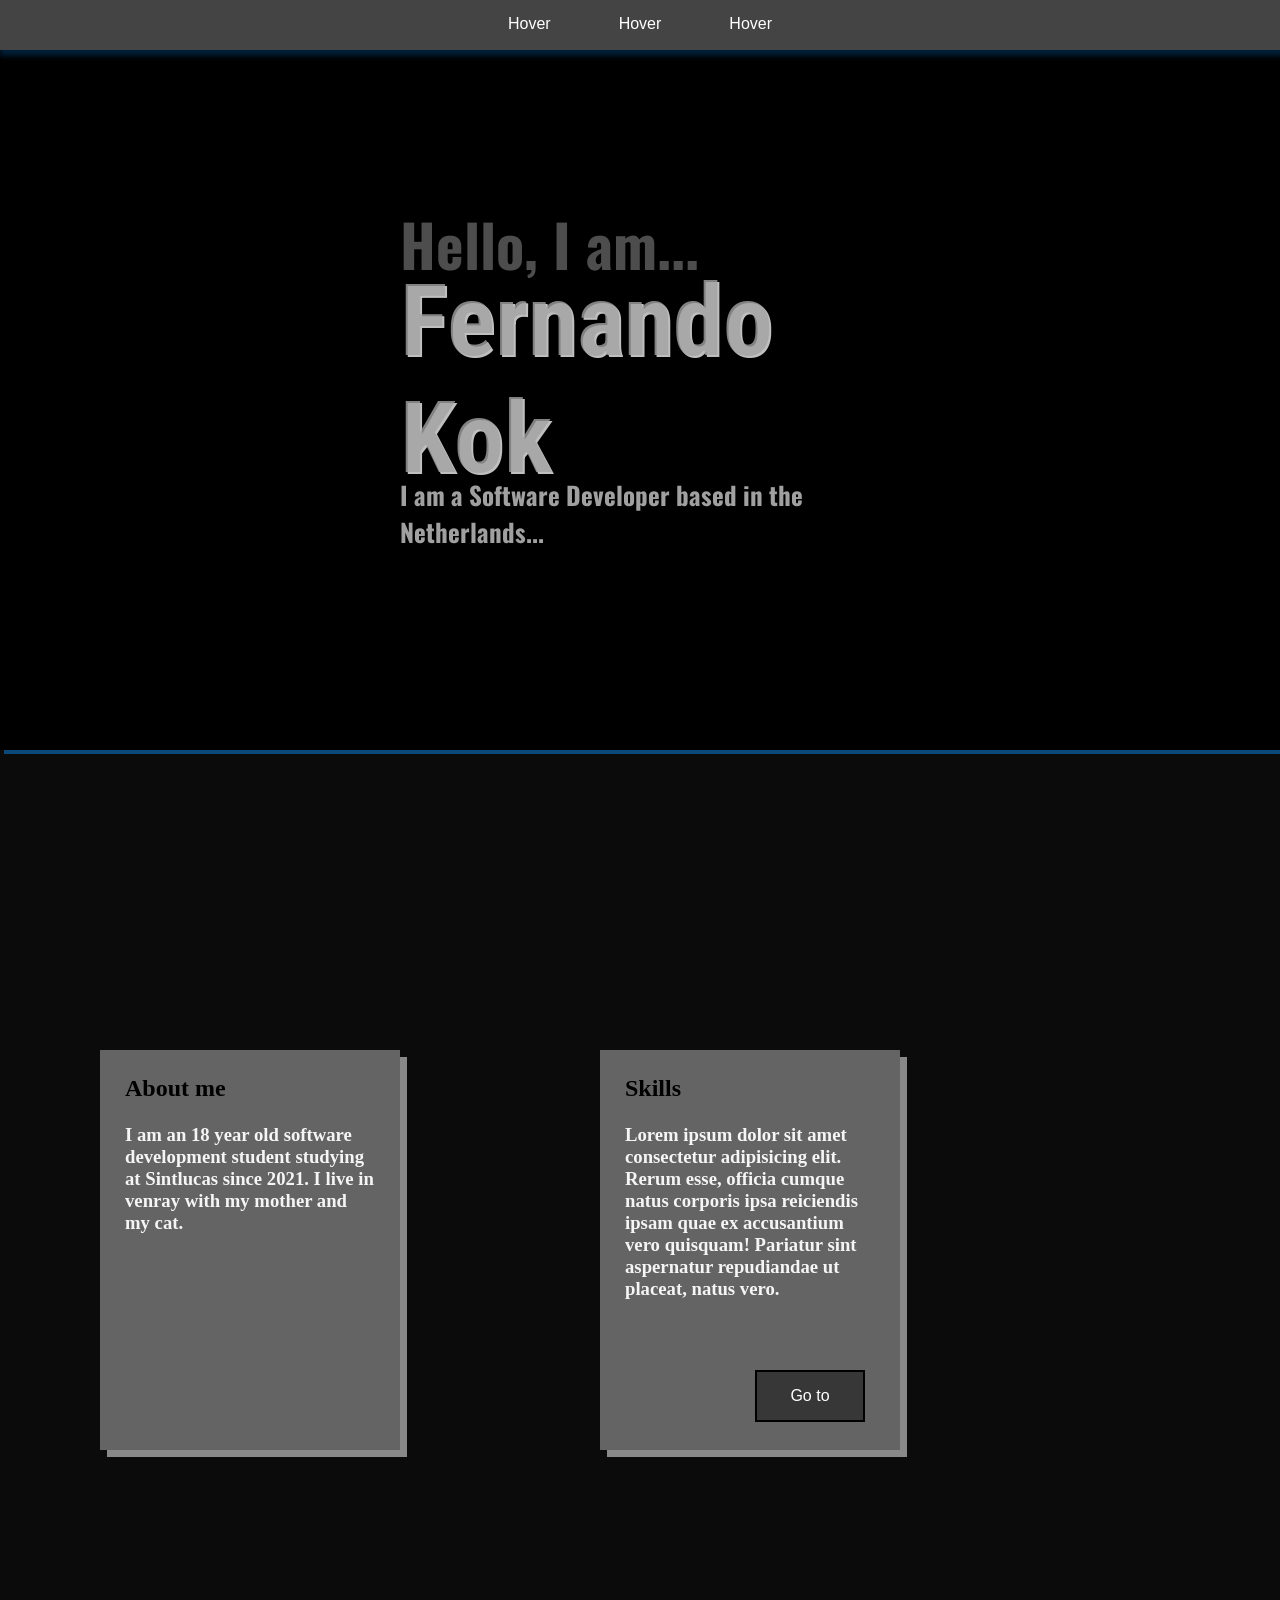
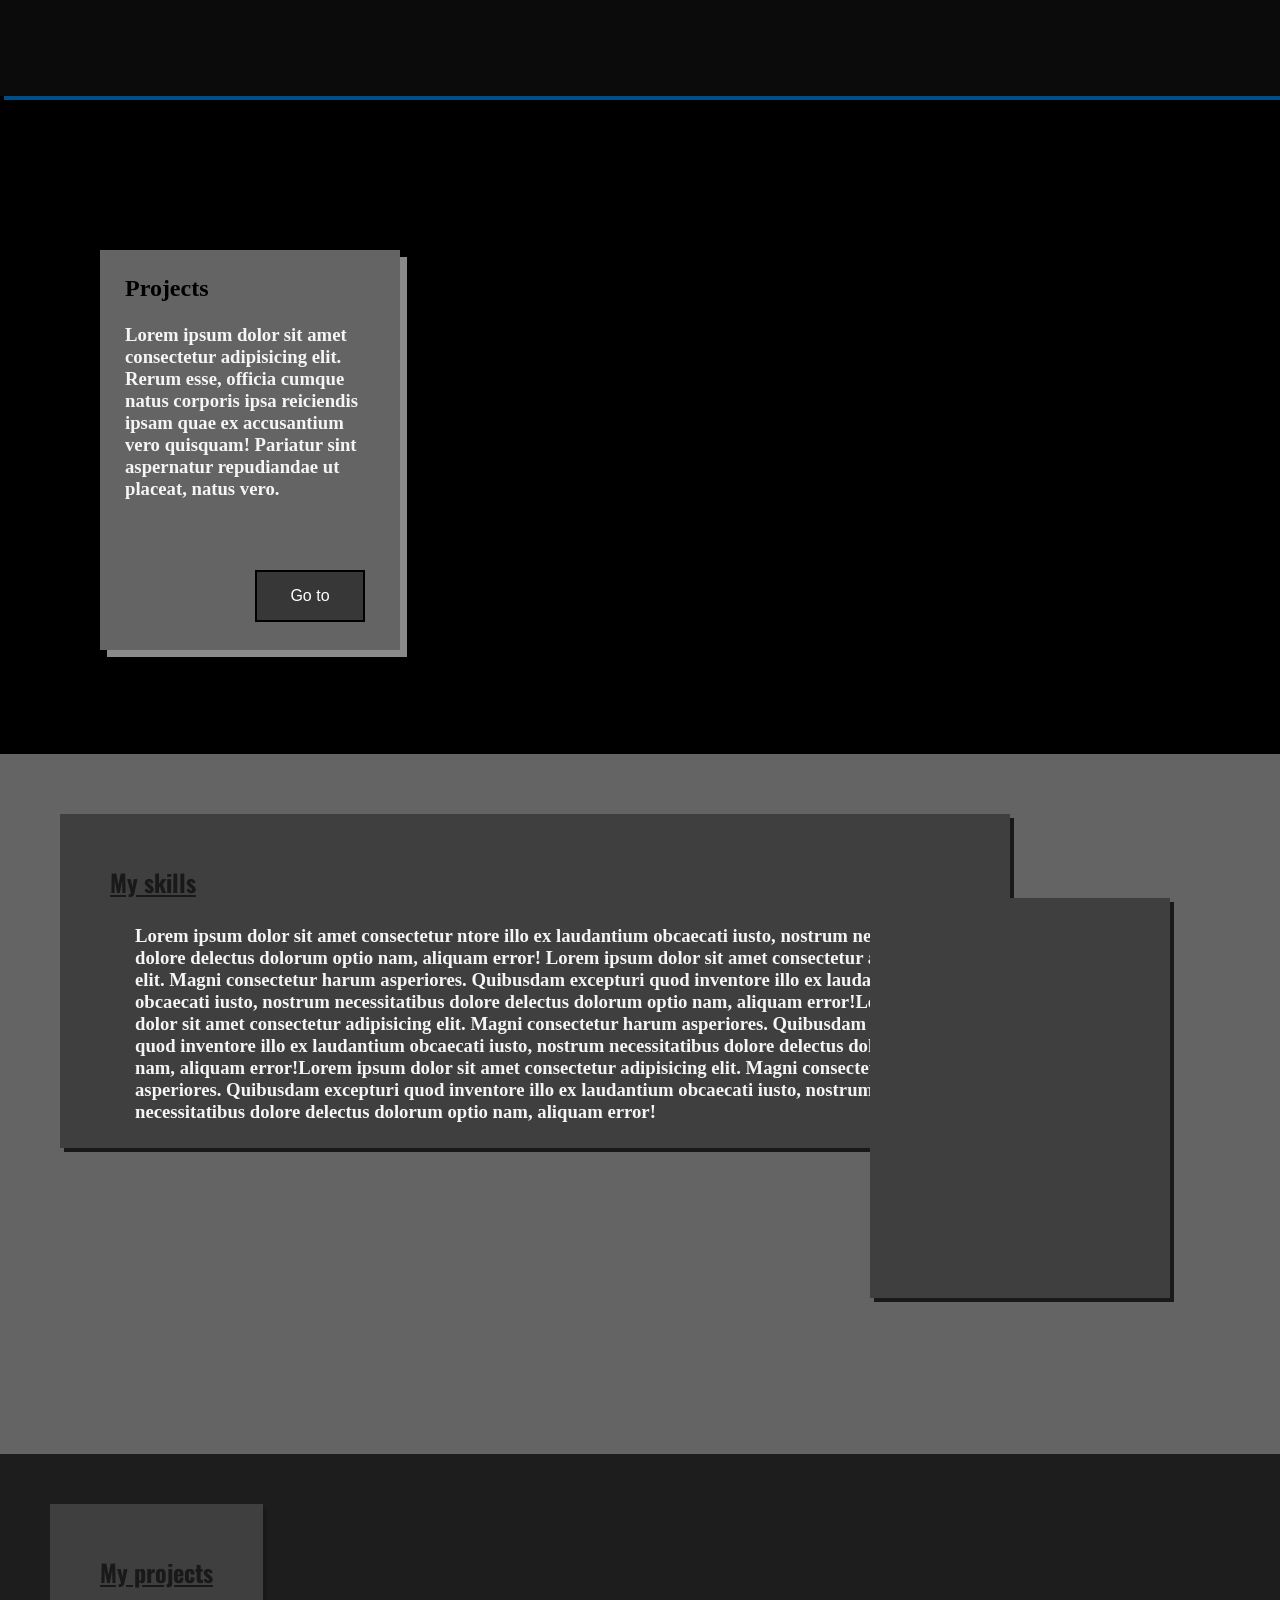
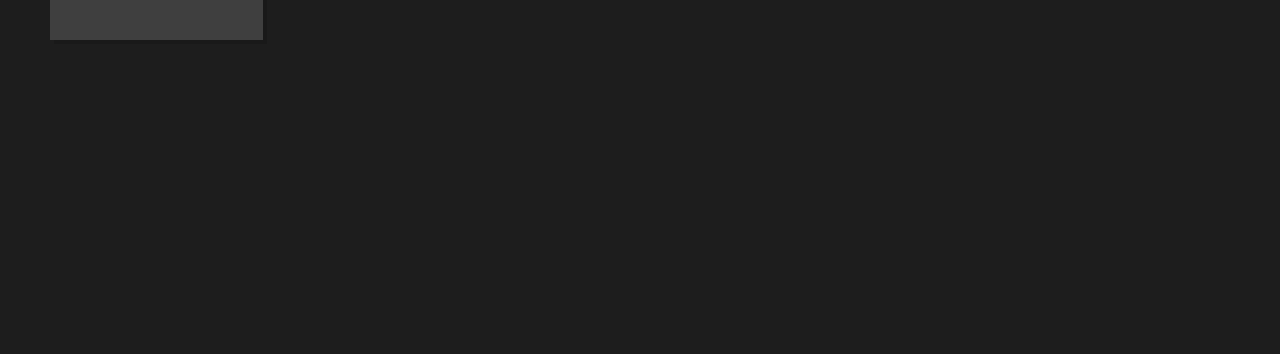
==== index.HTML @ 7f330a9b "." ====
<!DOCTYPE html>
<html lang="en">
<head>
    <meta charset="UTF-8">
    <meta http-equiv="X-UA-Compatible" content="IE=edge">
    <meta name="viewport" content="width=device-width, initial-scale=1.0">
    <link href="./Style/theme.css" rel="stylesheet"/>
    <link rel="preconnect" href="https://fonts.googleapis.com">
    <link rel="preconnect" href="https://fonts.googleapis.com">
    <link rel="preconnect" href="https://fonts.gstatic.com" crossorigin>
    <link href="https://fonts.googleapis.com/css2?family=Alegreya&family=Roboto+Condensed:wght@700&display=swap" rel="stylesheet">
    <link rel="preconnect" href="https://fonts.googleapis.com">
    <link rel="preconnect" href="https://fonts.gstatic.com" crossorigin>
    <link href="https://fonts.googleapis.com/css2?family=Oswald:wght@700&display=swap" rel="stylesheet">
    <title>Document</title>
</head>
<body>
    <section class="navbar">
        <div class="navButtonGRP">
            <div class="navtext">
                <button class="NavButton" style="vertical-align:middle"><span>Hover </span></button>
                <button class="NavButton" style="vertical-align:middle"><span>Hover </span></button>
                <button class="NavButton" style="vertical-align:middle"><span>Hover </span></button>
            </div>
        </div>
    </section>
    
    <section class="first">
        <div class="TitleBox">
            <h3 class="title1">Hello, I am...<br></h3>
            <h1 class="title2">Fernando Kok</h1>
            <h5 class="title3">I am a Software Developer based in the Netherlands...</h5>
        </div>
    </section>

    <section class="second">
        <div class="Box">
            <h1 class="BoxTitle">About me</h1>
            <h3 class="BoxText"><br>I am an 18 year old software development student studying at Sintlucas since 2021. I live in venray with my mother and my cat.</h3>
        </div>
        <div class="Box">
            <h1 class="BoxTitle">Skills</h1>
            <h3 class="BoxText"><br>Lorem ipsum dolor sit amet consectetur adipisicing elit. Rerum esse, officia cumque natus corporis ipsa reiciendis ipsam quae ex accusantium vero quisquam! Pariatur sint aspernatur repudiandae ut placeat, natus vero.</h3>
            <button class="BoxButton" style="vertical-align:middle"><span>Go to</span></button>
        </div>
        <div class="Box">
            <h1 class="BoxTitle">Projects</h1>
            <h3 class="BoxText"><br>Lorem ipsum dolor sit amet consectetur adipisicing elit. Rerum esse, officia cumque natus corporis ipsa reiciendis ipsam quae ex accusantium vero quisquam! Pariatur sint aspernatur repudiandae ut placeat, natus vero.</h3>
            <button class="BoxButton" style="vertical-align:middle"><span>Go to</span></button>
        </div>
    </section>
    <section class="third">
        <div class="SkillsBox">
            <h1 class="Aboutme">My skills</h1>
            <h3 class="AboutTxt">Lorem ipsum dolor sit amet consectetur ntore illo ex laudantium obcaecati iusto, nostrum necessitatibus dolore delectus dolorum optio nam, aliquam error! Lorem ipsum dolor sit amet consectetur adipisicing elit. Magni consectetur harum asperiores. Quibusdam excepturi quod inventore illo ex laudantium obcaecati iusto, nostrum necessitatibus dolore delectus dolorum optio nam, aliquam error!Lorem ipsum dolor sit amet consectetur adipisicing elit. Magni consectetur harum asperiores. Quibusdam excepturi quod inventore illo ex laudantium obcaecati iusto, nostrum necessitatibus dolore delectus dolorum optio nam, aliquam error!Lorem ipsum dolor sit amet consectetur adipisicing elit. Magni consectetur harum asperiores. Quibusdam excepturi quod inventore illo ex laudantium obcaecati iusto, nostrum necessitatibus dolore delectus dolorum optio nam, aliquam error!</h3>
        </div>
        <div class="Box2">

        </div>
    </section>
    <section class="fourth">
        <div class="SkillsBox">
            <h1 class="Aboutme">My projects</h1>
        </div>
    </section>
</body>
</html>
---- Style/theme.css ----
* {
    padding: 0;
    margin: 0;
    box-sizing: border-box;
}
body {
    background-color: rgb(0, 0, 0);
}
.Logo{
    position: sticky;
    width: 150px;
    height: 50px;
}
.navbar{
    position: fixed;
    background-color: rgb(68, 68, 68);
    height: 50px;
    width: 100%;
    z-index: 500 !important;
    box-shadow: 5px 1px 5px 5px rgb(0, 78, 137, 0.4);
}
.navtext{
    text-decoration: none;
    color: inherit;
    color: white;
    text-align: center;
    margin-top: 15px;
}
.navButtonGRP .NavButton{
    background-color: rgb(68, 68, 68);
    border: none;
    margin-top: -15px;
    color: white;
    padding: 15px 32px;
    text-align: center;
    text-decoration: none;
    display: inline-block;
    font-size: 16px;
    cursor: pointer;
}
.NavButton:hover{
    background-color: #4b4b4b;
}
.first{
    display: block;
    color: rgba(128, 128, 128, 0.60);
    text-align: left;
    font-size: 50px;
    height: 750px;
    font-family: 'Roboto Condensed', sans-serif;
    padding-left: 400px;
    padding-top: 200px;
    padding-bottom: 300px;
    box-shadow: 4px 4px rgb(0, 78, 137);
}
.second{
    display: block;
    background-color: rgba(57, 57, 57, 0.2);
    height: 946px;
    box-shadow: 4px 4px rgba(112, 112, 112, 0.215);
    box-shadow: 4px 4px rgb(0, 78, 137);
    z-index: 2 !important;
}
.third{
    display: block;
    padding: 10px;
    background-color: rgb(100, 100, 100);
    width: 100%;
    height: 700px;
    box-shadow: 2px 2px rgba(0, 0, 0, 0.7);
    float: left;
    box-shadow: 4px 4px rgb(0, 78, 137);
    z-index: 1 !important;
    margin-top: 4px;
}
.fourth{
    display: block;
    background-color: rgb(29, 29, 29);
    height: 500px;
    width: 100%;
    float: left;
    box-shadow: 4px 4px rgba(112, 112, 112, 0.215);
    box-shadow: 4px 4px rgb(0, 78, 137);
    z-index: 1 !important;
}
.fifth{

}
.TitleBox{ 
    float: left;
    /* background-color: aquamarine; */
    width: 50%;
}
.title1{
    /* float: left; */
    margin-bottom: -25px;
    font-family: 'Oswald', sans-serif;
}
.title2{
    float: left;
    color: rgb(163, 163, 163, 0.80);
    text-shadow: 2px 2px rgb(255, 255, 255, 0.75);
    font-size: 100px;
    word-spacing: 0px;
}
.title3{
    float: left;
    font-size: 25px;
    color: rgba(188, 188, 188, 0.85);
    font-family: 'Oswald', sans-serif;
    margin-top: -20px;
    margin-left: 0px;
}
.Box{
    position: relative;
    padding: 25px;
    background-color: rgb(100, 100, 100);
    width: 300px;
    height: 400px;
    box-shadow: 7px 7px rgb(137, 137, 137);
    float: left;
    margin: 100px;
    margin-top: 300px;
}
.Box2{
    position: relative;
    padding: 25px;
    background-color: rgb(63, 63, 63);
    box-shadow: 4px 4px rgb(25, 25, 25);
    width: 300px;
    height: 400px;
    float: right;
    margin: 100px;
    margin-top: -300px;
}
.BoxButton{
    background-color: rgb(55, 55, 55);
    border-color: black;
    color: white;
    width: 110px;
    padding: 15px;
    margin-left: 130px;
    margin-top: 70px;
    text-align: center;
    text-decoration: none;
    font-size: 16px;
    border: 2px solid black;
    cursor: pointer;
}
.BoxButton span {
    cursor: pointer;
    display: inline-block;
    position: relative;
    transition: 0.5s;
}
  
.BoxButton span:after {
    content: '\2193';
    position: absolute;
    opacity: 0;
    top: 0;
    right: -20px;
    transition: 0.5s;
}
  
.BoxButton:hover span {
    padding-right: 25px;
}
  
.BoxButton:hover span:after {
    opacity: 1;
    right: 0;
}

.SkillsBox{
    width: max-content;
    padding: 25px;
    background-color: rgb(63, 63, 63);
    margin: 50px;
    box-shadow: 4px 4px rgb(25, 25, 25);
}
.Aboutme{
    padding: 25px;
    color: rgb(25, 25, 25);
    font-family: 'Oswald', sans-serif;
    text-decoration: underline;
    text-align: left;
}
.AboutTitle{
    padding: 25px;
    text-decoration: underline;
}
.AboutTxt{
    color: whitesmoke;
    padding-left: 50px;
    max-width: 900px;
}
.BoxText{
    color:whitesmoke;
}
.titleTXT{
    color: rgb(190, 190, 190, 0.80);
    font-family: 'Oswald', sans-serif;
    padding-left: 450px;
}
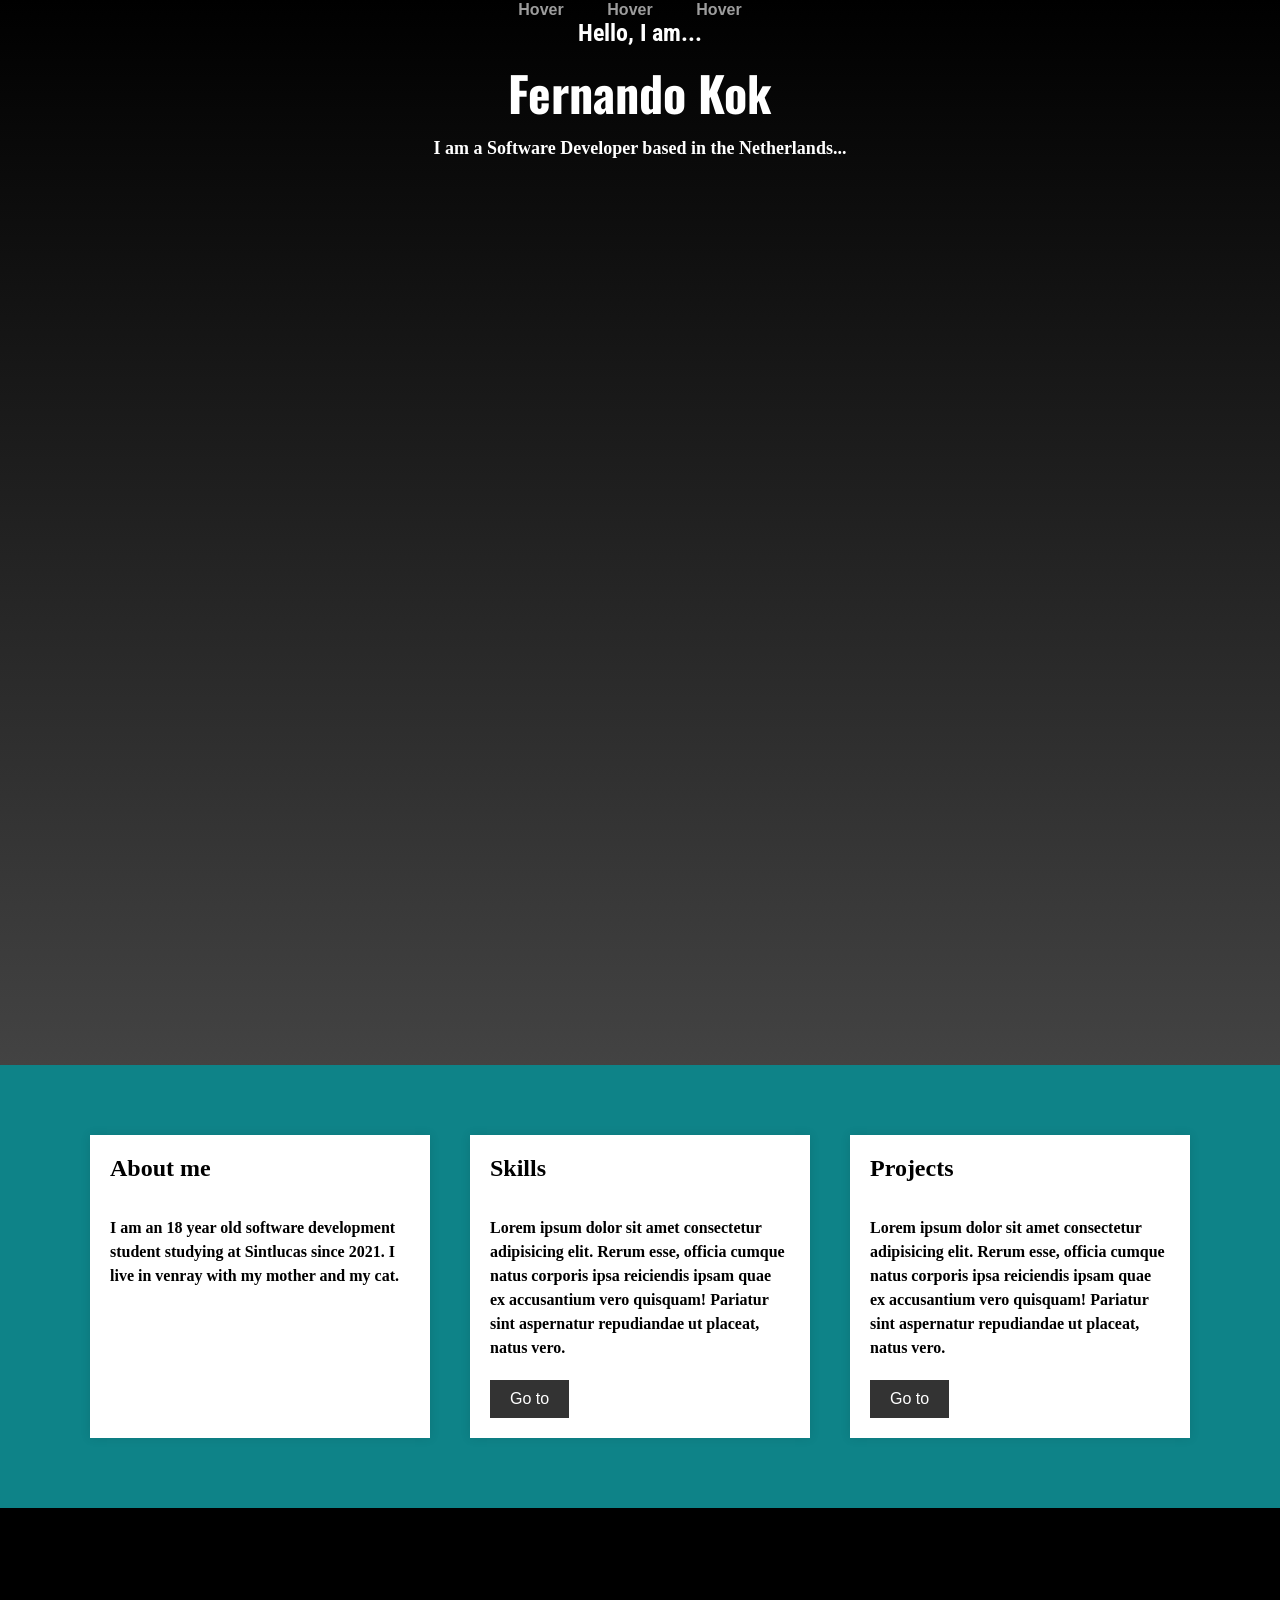
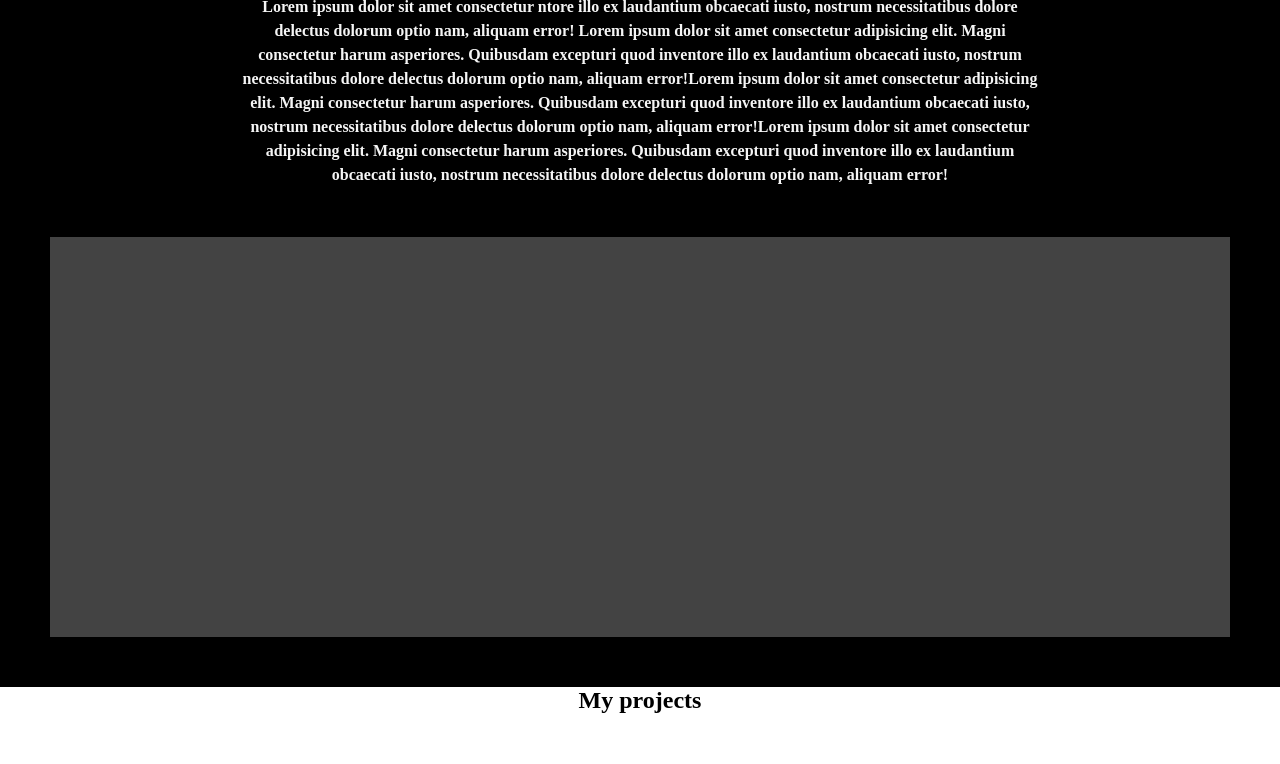
==== commit 46136216: "." ====
--- a/index.HTML
+++ b/index.HTML
@@ -15,22 +15,20 @@
     <title>Document</title>
 </head>
 <body>
-    <section class="navbar">
-        <div class="navButtonGRP">
-            <div class="navtext">
-                <button class="NavButton" style="vertical-align:middle"><span>Hover </span></button>
-                <button class="NavButton" style="vertical-align:middle"><span>Hover </span></button>
-                <button class="NavButton" style="vertical-align:middle"><span>Hover </span></button>
-            </div>
-        </div>
-    </section>
     
     <section class="first">
-        <div class="TitleBox">
-            <h3 class="title1">Hello, I am...<br></h3>
-            <h1 class="title2">Fernando Kok</h1>
-            <h5 class="title3">I am a Software Developer based in the Netherlands...</h5>
-        </div>
+        <section class="NavButtons">
+            <button class="NavButton" style="vertical-align:middle"><span>Hover </span></button>
+            <button class="NavButton" style="vertical-align:middle"><span>Hover </span></button>
+            <button class="NavButton" style="vertical-align:middle"><span>Hover </span></button>
+        </section>
+        <section class="title">
+            <div class="TitleBox">
+                <h3 class="title1">Hello, I am...<br></h3>
+                <h1 class="title2">Fernando Kok</h1>
+                <h5 class="title3">I am a Software Developer based in the Netherlands...</h5>
+            </div>
+        </section>
     </section>
 
     <section class="second">
--- a/Style/theme.css
+++ b/Style/theme.css
@@ -1,206 +1,169 @@
-* {
+*{
+    margin: 0;
     padding: 0;
-    margin: 0;
-    box-sizing: border-box;
+    
 }
 body {
-    background-color: rgb(0, 0, 0);
+    font-size: 16px;
 }
-.Logo{
+
+
+/* .navbar {
+    display: fixed;
+    justify-content: center;
+    align-items: center;
+    height: 60px;
+    background-color: #3d000000;
+}
+
+.navButtonGRP {
+    display: flex;
+    justify-content: space-between;
+    width: 100%;
+    max-width: 1200px;
+    padding: 0 20px;
+}
+.navtext {
+    display: flex;
+    align-items: center;
+} */
+
+.NavButton {
     position: sticky;
-    width: 150px;
-    height: 50px;
+    background-color: transparent;
+    border: none;
+    color: rgb(157, 157, 157);
+    font-size: 16px;
+    margin-right: 20px;
+    cursor: pointer;
+    font-weight: bold;
+    width: 65px;
 }
-.navbar{
-    position: fixed;
-    background-color: rgb(68, 68, 68);
-    height: 50px;
-    width: 100%;
-    z-index: 500 !important;
-    box-shadow: 5px 1px 5px 5px rgb(0, 78, 137, 0.4);
+.NavButtons{
+    flex-wrap: nowrap;
 }
-.navtext{
-    text-decoration: none;
-    color: inherit;
+.NavButton:hover{
+    text-decoration: underline;
+}
+/* First section */
+.first {
+    display: flex;
+    justify-content: top;
+    align-items: center;
+    height: calc(125vh - 60px);
+    background: linear-gradient(to bottom, #000000, #434343);
+    /* background-image: ; */
+    background-size: cover;
+    background-position: top;
+    flex-direction: column;
+    flex-wrap: nowrap;
+}
+/* .first {
+    display: flex;
+    justify-content: space-between;
+    align-items: center;
+    flex-wrap: wrap;
+} */
+.title{
+    display: flex;
+    justify-content: center;
+    align-items: center;
+}
+.TitleBox {
+    text-align: center;
     color: white;
-    text-align: center;
-    margin-top: 15px;
+    max-width: 800px;
+    padding: 0 20px;
 }
-.navButtonGRP .NavButton{
-    background-color: rgb(68, 68, 68);
+
+.title1 {
+    font-size: 24px;
+    font-family: 'Roboto Condensed', sans-serif;
+    margin-bottom: 10px;
+}
+
+.title2 {
+    font-size: 48px;
+    font-family: 'Oswald', sans-serif;
+    margin-bottom: 10px;
+}
+
+.title3 {
+    font-size: 18px;
+    font-family: 'Alegreya', serif;
+    margin-bottom: 20px;
+}
+
+/* Second section */
+.second {
+    display: flex;
+    justify-content: center;
+    flex-wrap: wrap;
+    background-color: #0E8388;
+    padding: 50px;
+}
+
+.Box {
+    flex-basis: 300px;
+    margin: 20px;
+    background-color: white;
+    box-shadow: 0 0 10px rgba(0, 0, 0, 0.1);
+    padding: 20px;
+}
+
+.BoxTitle {
+    font-size: 24px;
+    margin-bottom: 10px;
+}
+
+.BoxText {
+    font-size: 16px;
+    line-height: 1.5;
+    margin-bottom: 20px;
+}
+
+.BoxButton {
+    background-color: #333;
     border: none;
-    margin-top: -15px;
     color: white;
-    padding: 15px 32px;
-    text-align: center;
-    text-decoration: none;
-    display: inline-block;
+    padding: 10px 20px;
     font-size: 16px;
     cursor: pointer;
 }
-.NavButton:hover{
-    background-color: #4b4b4b;
-}
-.first{
-    display: block;
-    color: rgba(128, 128, 128, 0.60);
-    text-align: left;
-    font-size: 50px;
-    height: 750px;
-    font-family: 'Roboto Condensed', sans-serif;
-    padding-left: 400px;
-    padding-top: 200px;
-    padding-bottom: 300px;
-    box-shadow: 4px 4px rgb(0, 78, 137);
-}
-.second{
-    display: block;
-    background-color: rgba(57, 57, 57, 0.2);
-    height: 946px;
-    box-shadow: 4px 4px rgba(112, 112, 112, 0.215);
-    box-shadow: 4px 4px rgb(0, 78, 137);
-    z-index: 2 !important;
-}
-.third{
-    display: block;
-    padding: 10px;
-    background-color: rgb(100, 100, 100);
-    width: 100%;
-    height: 700px;
-    box-shadow: 2px 2px rgba(0, 0, 0, 0.7);
-    float: left;
-    box-shadow: 4px 4px rgb(0, 78, 137);
-    z-index: 1 !important;
-    margin-top: 4px;
-}
-.fourth{
-    display: block;
-    background-color: rgb(29, 29, 29);
-    height: 500px;
-    width: 100%;
-    float: left;
-    box-shadow: 4px 4px rgba(112, 112, 112, 0.215);
-    box-shadow: 4px 4px rgb(0, 78, 137);
-    z-index: 1 !important;
-}
-.fifth{
 
-}
-.TitleBox{ 
-    float: left;
-    /* background-color: aquamarine; */
-    width: 50%;
-}
-.title1{
-    /* float: left; */
-    margin-bottom: -25px;
-    font-family: 'Oswald', sans-serif;
-}
-.title2{
-    float: left;
-    color: rgb(163, 163, 163, 0.80);
-    text-shadow: 2px 2px rgb(255, 255, 255, 0.75);
-    font-size: 100px;
-    word-spacing: 0px;
-}
-.title3{
-    float: left;
-    font-size: 25px;
-    color: rgba(188, 188, 188, 0.85);
-    font-family: 'Oswald', sans-serif;
-    margin-top: -20px;
-    margin-left: 0px;
-}
-.Box{
-    position: relative;
-    padding: 25px;
-    background-color: rgb(100, 100, 100);
-    width: 300px;
-    height: 400px;
-    box-shadow: 7px 7px rgb(137, 137, 137);
-    float: left;
-    margin: 100px;
-    margin-top: 300px;
-}
-.Box2{
-    position: relative;
-    padding: 25px;
-    background-color: rgb(63, 63, 63);
-    box-shadow: 4px 4px rgb(25, 25, 25);
-    width: 300px;
-    height: 400px;
-    float: right;
-    margin: 100px;
-    margin-top: -300px;
-}
-.BoxButton{
-    background-color: rgb(55, 55, 55);
-    border-color: black;
-    color: white;
-    width: 110px;
-    padding: 15px;
-    margin-left: 130px;
-    margin-top: 70px;
-    text-align: center;
-    text-decoration: none;
-    font-size: 16px;
-    border: 2px solid black;
-    cursor: pointer;
-}
-.BoxButton span {
-    cursor: pointer;
-    display: inline-block;
-    position: relative;
-    transition: 0.5s;
-}
-  
-.BoxButton span:after {
-    content: '\2193';
-    position: absolute;
-    opacity: 0;
-    top: 0;
-    right: -20px;
-    transition: 0.5s;
-}
-  
-.BoxButton:hover span {
-    padding-right: 25px;
-}
-  
-.BoxButton:hover span:after {
-    opacity: 1;
-    right: 0;
+/* Third section */
+.third {
+    display: flex;
+    justify-content: center;
+    flex-wrap: wrap;
+    background-color: rgb(0, 0, 0);
+    padding: 50px;
 }
 
-.SkillsBox{
-    width: max-content;
-    padding: 25px;
-    background-color: rgb(63, 63, 63);
-    margin: 50px;
-    box-shadow: 4px 4px rgb(25, 25, 25);
-}
-.Aboutme{
-    padding: 25px;
-    color: rgb(25, 25, 25);
-    font-family: 'Oswald', sans-serif;
-    text-decoration: underline;
-    text-align: left;
-}
-.AboutTitle{
-    padding: 25px;
-    text-decoration: underline;
-}
-.AboutTxt{
-    color: whitesmoke;
-    padding-left: 50px;
-    max-width: 900px;
-}
-.BoxText{
-    color:whitesmoke;
-}
-.titleTXT{
-    color: rgb(190, 190, 190, 0.80);
-    font-family: 'Oswald', sans-serif;
-    padding-left: 450px;
+.SkillsBox {
+    flex-basis: 100%;
+    text-align: center;
+    margin-bottom: 50px;
 }
 
+.Aboutme {
+    font-size: 24px;
+    margin-bottom: 10px;
+}
+
+.AboutTxt {
+    font-size: 16px;
+    line-height: 1.5;
+    max-width: 800px;
+    margin: 0 auto;
+    color: whitesmoke;
+}
+
+.Box2 {
+    flex-basis: 100%;
+    height: 400px;
+    background-color: #434343;
+    background-size: cover;
+    background-position: center;
+}
+
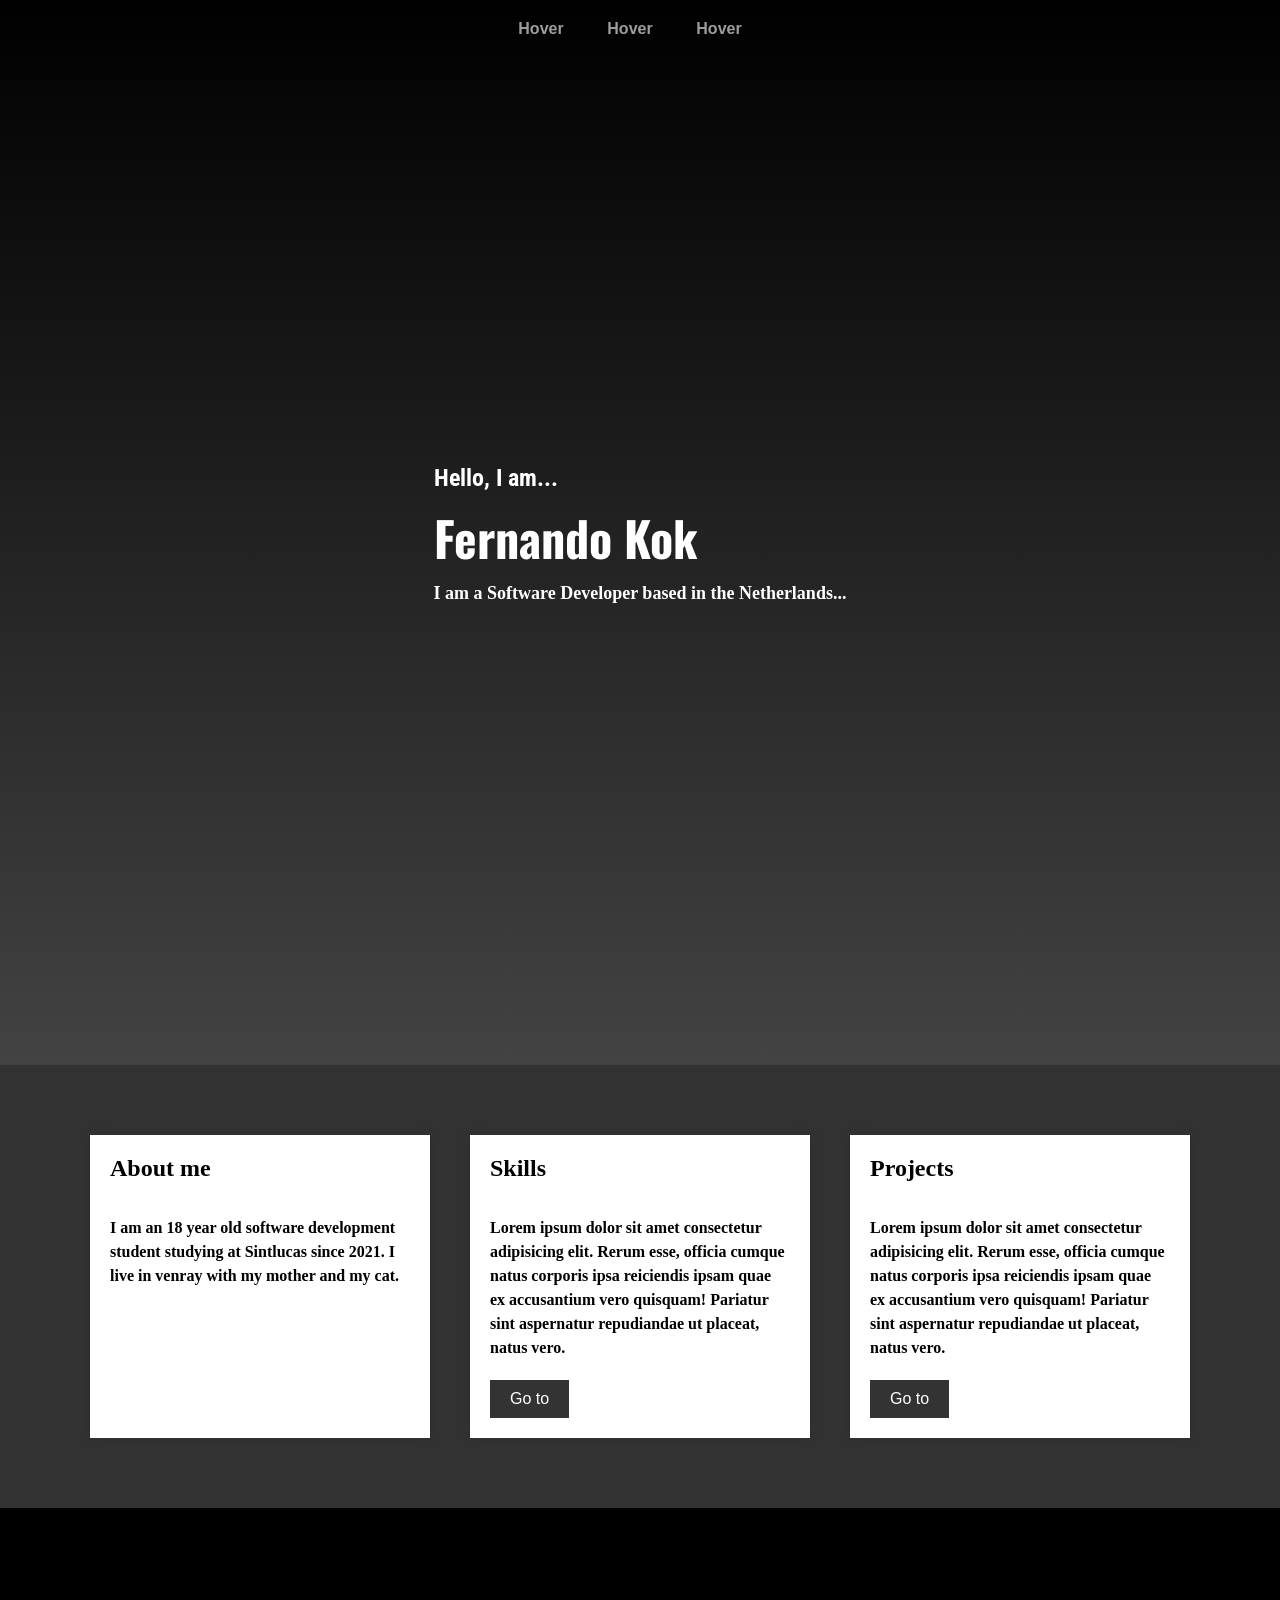
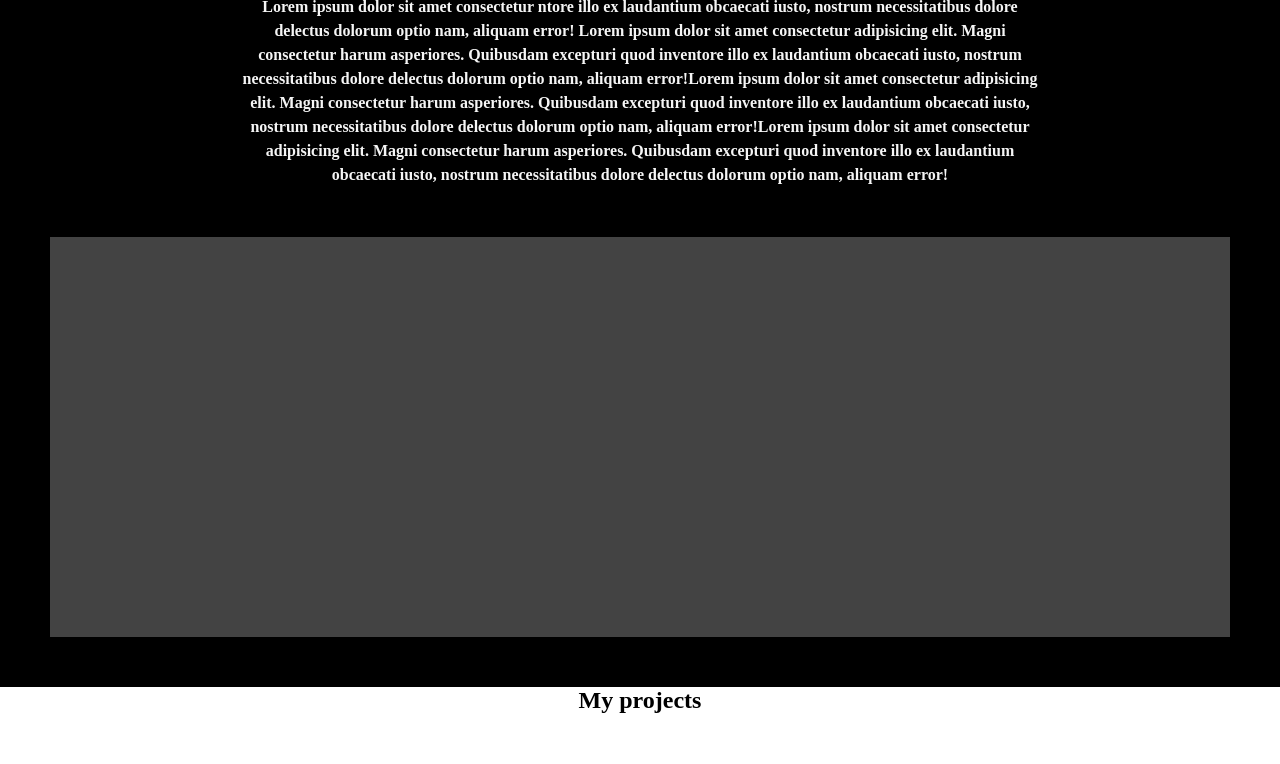
==== commit f2623c99: "fixed first page" ====
--- a/index.HTML
+++ b/index.HTML
@@ -30,7 +30,6 @@
             </div>
         </section>
     </section>
-
     <section class="second">
         <div class="Box">
             <h1 class="BoxTitle">About me</h1>
--- a/Style/theme.css
+++ b/Style/theme.css
@@ -35,6 +35,7 @@
     color: rgb(157, 157, 157);
     font-size: 16px;
     margin-right: 20px;
+    margin-top: 20px;
     cursor: pointer;
     font-weight: bold;
     width: 65px;
@@ -65,12 +66,15 @@
     flex-wrap: wrap;
 } */
 .title{
-    display: flex;
-    justify-content: center;
-    align-items: center;
+    display: block;
+    position: relative;
+    padding-bottom: 2rem;
+    padding-top: 1rem;
+    max-width: 1150px;
+    margin: auto;
 }
 .TitleBox {
-    text-align: center;
+    text-align: left;
     color: white;
     max-width: 800px;
     padding: 0 20px;
@@ -99,7 +103,7 @@
     display: flex;
     justify-content: center;
     flex-wrap: wrap;
-    background-color: #0E8388;
+    background-color: #323232;
     padding: 50px;
 }
 
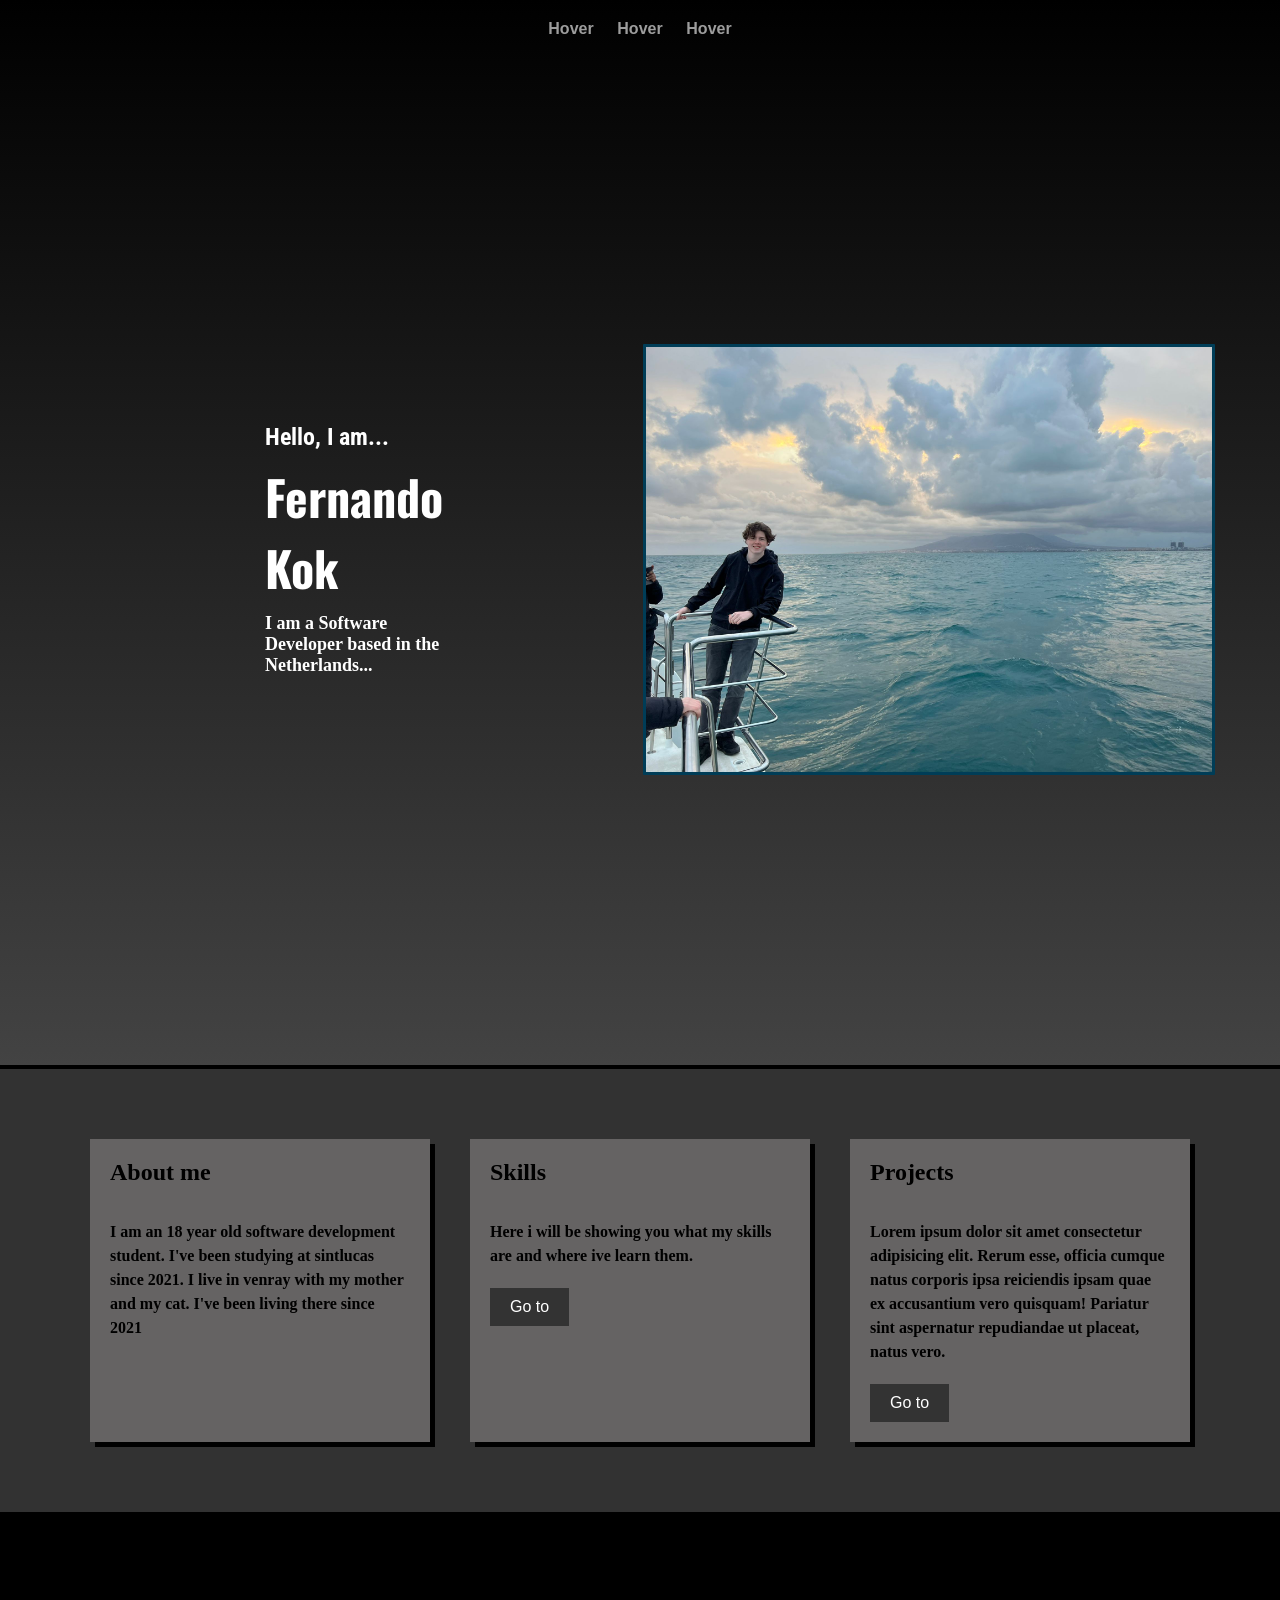
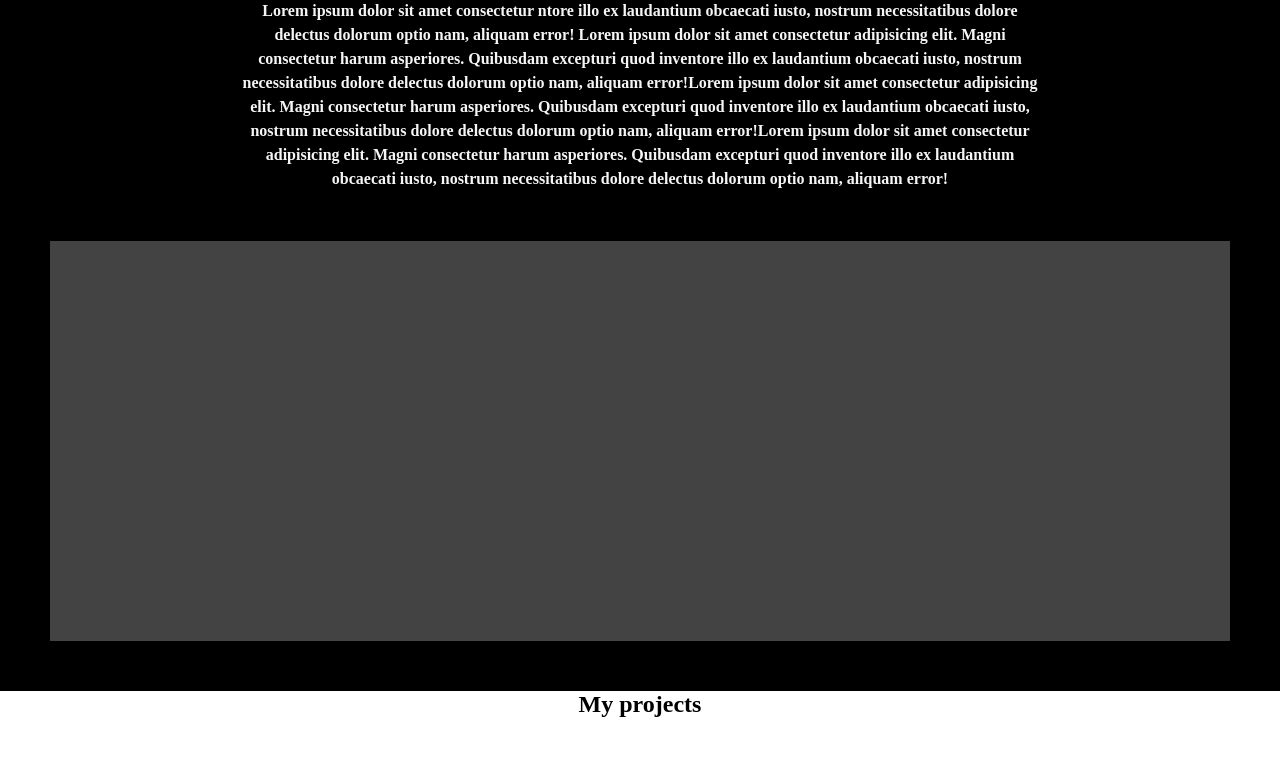
==== commit 7887d77a: "." ====
--- a/index.HTML
+++ b/index.HTML
@@ -24,20 +24,25 @@
         </section>
         <section class="title">
             <div class="TitleBox">
-                <h3 class="title1">Hello, I am...<br></h3>
-                <h1 class="title2">Fernando Kok</h1>
-                <h5 class="title3">I am a Software Developer based in the Netherlands...</h5>
+                <div class="">
+                    <h3 class="title1">Hello, I am...</h3>
+                    <h1 class="title2">Fernando Kok</h1>
+                    <h5 class="title3">I am a Software Developer based in the Netherlands...</h5>
+                </div>
+            </div>
+            <div class="titleIMG">
+                <img src="/Images/Me.jpg">
             </div>
         </section>
     </section>
     <section class="second">
         <div class="Box">
             <h1 class="BoxTitle">About me</h1>
-            <h3 class="BoxText"><br>I am an 18 year old software development student studying at Sintlucas since 2021. I live in venray with my mother and my cat.</h3>
+            <h3 class="BoxText"><br>I am an 18 year old software development student. I've been studying at sintlucas since 2021. I live in venray with my mother and my cat. I've been living there since 2021</h3>
         </div>
         <div class="Box">
             <h1 class="BoxTitle">Skills</h1>
-            <h3 class="BoxText"><br>Lorem ipsum dolor sit amet consectetur adipisicing elit. Rerum esse, officia cumque natus corporis ipsa reiciendis ipsam quae ex accusantium vero quisquam! Pariatur sint aspernatur repudiandae ut placeat, natus vero.</h3>
+            <h3 class="BoxText"><br>Here i will be showing you what my skills are and where ive learn them.</h3>
             <button class="BoxButton" style="vertical-align:middle"><span>Go to</span></button>
         </div>
         <div class="Box">
--- a/Style/theme.css
+++ b/Style/theme.css
@@ -6,7 +6,10 @@
 body {
     font-size: 16px;
 }
-
+img{
+    width: 100%;
+    height: 100%;
+}
 
 /* .navbar {
     display: fixed;
@@ -34,7 +37,6 @@
     border: none;
     color: rgb(157, 157, 157);
     font-size: 16px;
-    margin-right: 20px;
     margin-top: 20px;
     cursor: pointer;
     font-weight: bold;
@@ -58,6 +60,8 @@
     background-position: top;
     flex-direction: column;
     flex-wrap: nowrap;
+    border-bottom: 4px solid #000000;
+    
 }
 /* .first {
     display: flex;
@@ -66,20 +70,28 @@
     flex-wrap: wrap;
 } */
 .title{
-    display: block;
+    display: flex;
     position: relative;
-    padding-bottom: 2rem;
-    padding-top: 1rem;
+    align-items: center;
+    flex-direction: row;
+    padding-bottom: 1rem;
+    padding-top: 2rem;
     max-width: 1150px;
     margin: auto;
 }
 .TitleBox {
     text-align: left;
+    /* align-self: center; */
     color: white;
     max-width: 800px;
-    padding: 0 20px;
+    padding: 200px;
 }
-
+.titleIMG{
+    display: flex;
+    justify-content: flex-end;
+    border: 3px solid rgb(0, 61, 87);
+    border-radius: 1px;
+}
 .title1 {
     font-size: 24px;
     font-family: 'Roboto Condensed', sans-serif;
@@ -110,8 +122,8 @@
 .Box {
     flex-basis: 300px;
     margin: 20px;
-    background-color: white;
-    box-shadow: 0 0 10px rgba(0, 0, 0, 0.1);
+    background-color: rgb(101, 99, 99);
+    box-shadow: 5px 5px rgba(0, 0, 0, 1);
     padding: 20px;
 }
 
@@ -134,7 +146,9 @@
     font-size: 16px;
     cursor: pointer;
 }
+.BoxButton:hover{
 
+}
 /* Third section */
 .third {
     display: flex;
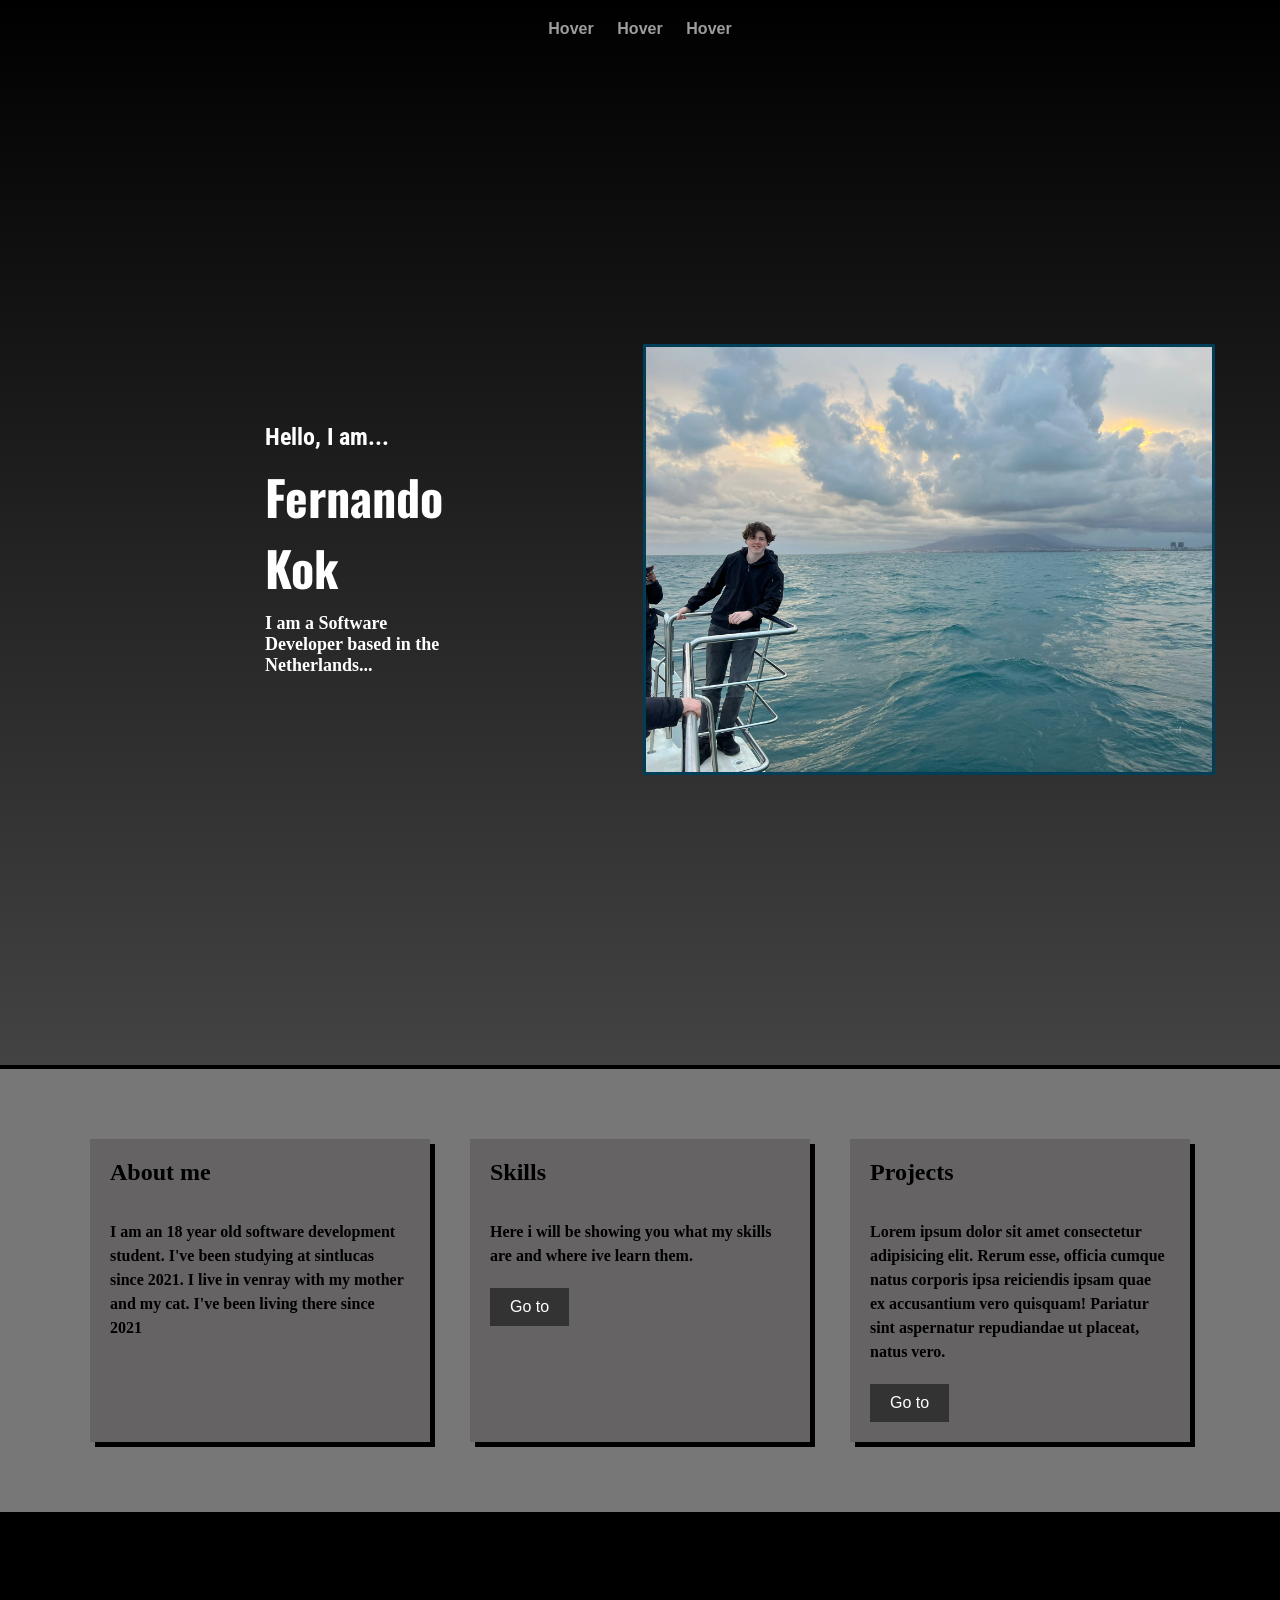
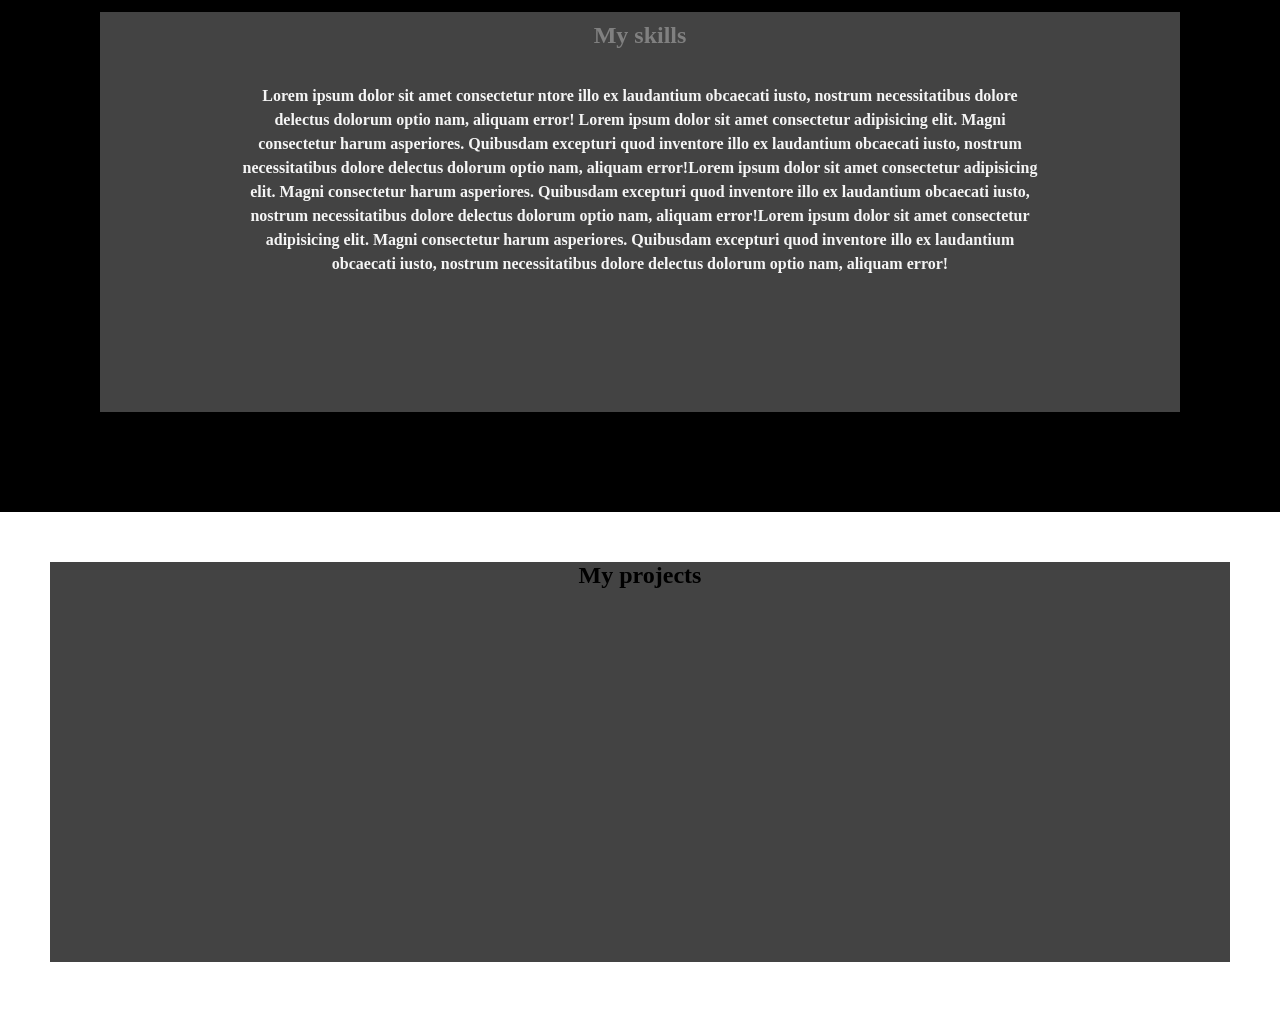
==== commit 12d88a70: "." ====
--- a/index.HTML
+++ b/index.HTML
@@ -53,8 +53,8 @@
     </section>
     <section class="third">
         <div class="SkillsBox">
-            <h1 class="Aboutme">My skills</h1>
-            <h3 class="AboutTxt">Lorem ipsum dolor sit amet consectetur ntore illo ex laudantium obcaecati iusto, nostrum necessitatibus dolore delectus dolorum optio nam, aliquam error! Lorem ipsum dolor sit amet consectetur adipisicing elit. Magni consectetur harum asperiores. Quibusdam excepturi quod inventore illo ex laudantium obcaecati iusto, nostrum necessitatibus dolore delectus dolorum optio nam, aliquam error!Lorem ipsum dolor sit amet consectetur adipisicing elit. Magni consectetur harum asperiores. Quibusdam excepturi quod inventore illo ex laudantium obcaecati iusto, nostrum necessitatibus dolore delectus dolorum optio nam, aliquam error!Lorem ipsum dolor sit amet consectetur adipisicing elit. Magni consectetur harum asperiores. Quibusdam excepturi quod inventore illo ex laudantium obcaecati iusto, nostrum necessitatibus dolore delectus dolorum optio nam, aliquam error!</h3>
+            <h1 class="SkillsTitle">My skills</h1>
+            <h3 class="SkillsText">Lorem ipsum dolor sit amet consectetur ntore illo ex laudantium obcaecati iusto, nostrum necessitatibus dolore delectus dolorum optio nam, aliquam error! Lorem ipsum dolor sit amet consectetur adipisicing elit. Magni consectetur harum asperiores. Quibusdam excepturi quod inventore illo ex laudantium obcaecati iusto, nostrum necessitatibus dolore delectus dolorum optio nam, aliquam error!Lorem ipsum dolor sit amet consectetur adipisicing elit. Magni consectetur harum asperiores. Quibusdam excepturi quod inventore illo ex laudantium obcaecati iusto, nostrum necessitatibus dolore delectus dolorum optio nam, aliquam error!Lorem ipsum dolor sit amet consectetur adipisicing elit. Magni consectetur harum asperiores. Quibusdam excepturi quod inventore illo ex laudantium obcaecati iusto, nostrum necessitatibus dolore delectus dolorum optio nam, aliquam error!</h3>
         </div>
         <div class="Box2">
 
--- a/Style/theme.css
+++ b/Style/theme.css
@@ -115,7 +115,7 @@
     display: flex;
     justify-content: center;
     flex-wrap: wrap;
-    background-color: #323232;
+    background-color: #777777;
     padding: 50px;
 }
 
@@ -158,30 +158,28 @@
     padding: 50px;
 }
 
-.SkillsBox {
-    flex-basis: 100%;
-    text-align: center;
-    margin-bottom: 50px;
+.SkillsTitle {
+    font-size: 24px;
+    margin: 10px;
+    color: grey;
 }
 
-.Aboutme {
-    font-size: 24px;
-    margin-bottom: 10px;
-}
-
-.AboutTxt {
+.SkillsText {
     font-size: 16px;
     line-height: 1.5;
     max-width: 800px;
-    margin: 0 auto;
+    margin: 10px auto;
+    padding: 25px;
     color: whitesmoke;
 }
 
-.Box2 {
+.SkillsBox {
     flex-basis: 100%;
     height: 400px;
     background-color: #434343;
     background-size: cover;
     background-position: center;
+    margin: 50px;
+    text-align: center;
 }
 
